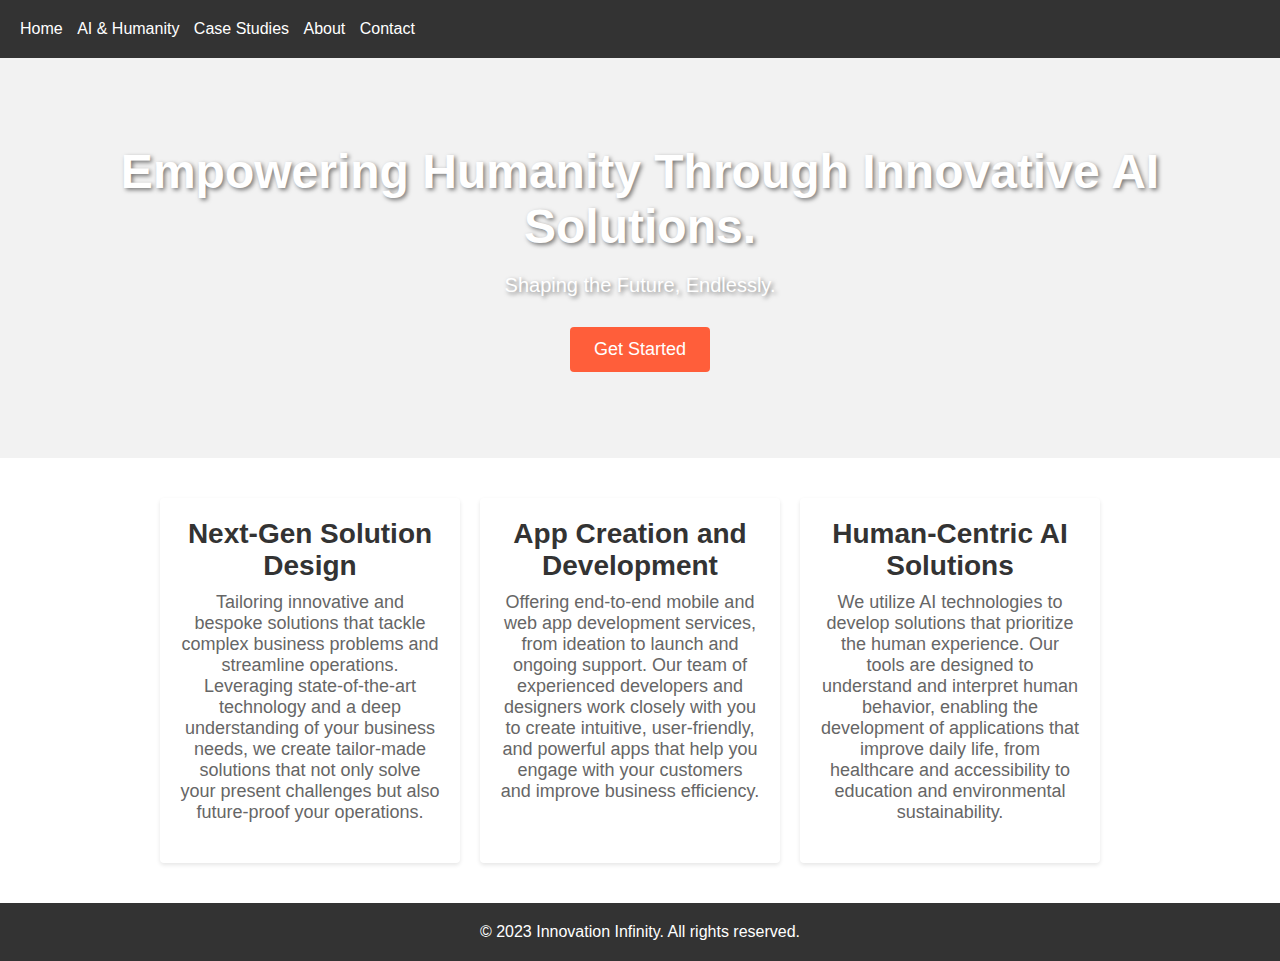
==== index.html @ aafd0da5 "Add files via upload" ====
<!DOCTYPE html>
<html>
<head>
  <title>MyItinerary.io/</title>
  <!-- Include CSS stylesheets and JavaScript files -->
  <link rel="stylesheet" href="styles.css">
  <script src="app.js"></script>
</head>
<body>
    <header>
      <nav>
        <ul>
          <li><a href="index.html">Home</a></li>
          <li><a href="ai-humanity.html">AI & Humanity</a></li>
          <li><a href="case-studies.html">Case Studies</a></li>
          <li><a href="about.html">About</a></li>
          <li><a href="contact.html">Contact</a></li>
        </ul>
      </nav>
    </header>

    <section id="hero">
      <div class="hero-content">
        <h1>Empowering Humanity Through Innovative AI Solutions.</h1>
        <p>Shaping the Future, Endlessly.</p>
        <a href="#" class="btn">Get Started</a>
      </div>
    </section>

    <section id="features">
      <div class="feature">
        <h2>Next-Gen Solution Design</h2>
        <p>Tailoring innovative and bespoke solutions that tackle complex business problems and streamline operations. Leveraging state-of-the-art technology and a deep understanding of your business needs, we create tailor-made solutions that not only solve your present challenges but also future-proof your operations.</p>
      </div>
      <div class="feature">
        <h2>App Creation and Development</h2>
        <p>Offering end-to-end mobile and web app development services, from ideation to launch and ongoing support. Our team of experienced developers and designers work closely with you to create intuitive, user-friendly, and powerful apps that help you engage with your customers and improve business efficiency.</p>
      </div>
      <div class="feature">
        <h2>Human-Centric AI Solutions</h2>
        <p>We utilize AI technologies to develop solutions that prioritize the human experience. Our tools are designed to understand and interpret human behavior, enabling the development of applications that improve daily life, from healthcare and accessibility to education and environmental sustainability.</p>
      </div>
    </section>

    <footer>
      <p>&copy; 2023 Innovation Infinity. All rights reserved.</p>
    </footer>
</body>
</html>
---- styles.css ----
* {
  margin: 0;
  padding: 0;
  box-sizing: border-box;
}

body {
  font-family: 'Arial', sans-serif;
  background-color: #f2f2f2;
}

header {
  background-color: #333;
  color: #fff;
  padding: 20px;
}

nav ul {
  list-style: none;
}

nav ul li {
  display: inline;
  margin-right: 10px;
}

nav ul li a {
  color: #fff;
  text-decoration: none;
}

section#hero {
  background-image: url('hero-background.jpg');
  background-size: cover;
  background-position: center;
  height: 400px;
  display: flex;
  align-items: center;
  justify-content: center;
}

.hero-content {
  text-align: center;
}

.hero-content h1 {
  font-size: 48px;
  color: #fff;
  margin-bottom: 20px;
  text-shadow: 2px 2px 4px rgba(0, 0, 0, 0.5);
}

.hero-content p {
  font-size: 20px;
  color: #fff;
  margin-bottom: 30px;
  text-shadow: 2px 2px 4px rgba(0, 0, 0, 0.5);
}

.hero-content .btn {
  display: inline-block;
  padding: 12px 24px;
  background-color: #ff5e3a;
  color: #fff;
  text-decoration: none;
  font-size: 18px;
  border-radius: 4px;
  transition: background-color 0.3s ease;
}

.hero-content .btn:hover {
  background-color: #ff785b;
}

section#features {
  padding: 40px;
  background-color: #fff;
  display: flex;
  justify-content: center;
}

.feature {
  width: 300px;
  text-align: center;
  margin-right: 20px;
  padding: 20px;
  background-color: #fff;
  border-radius: 4px;
  box-shadow: 0 2px 4px rgba(0, 0, 0, 0.1);
  transition: transform 0.3s ease;
}

.feature:hover {
  transform: translateY(-10px);
}

.feature h2 {
  font-size: 28px;
  margin-bottom: 10px;
  color: #333;
}

.feature p {
  font-size: 18px;
  color: #666;
  margin-bottom: 20px;
}

footer {
  background-color: #333;
  color: #fff;
  padding: 20px;
  text-align: center;
}
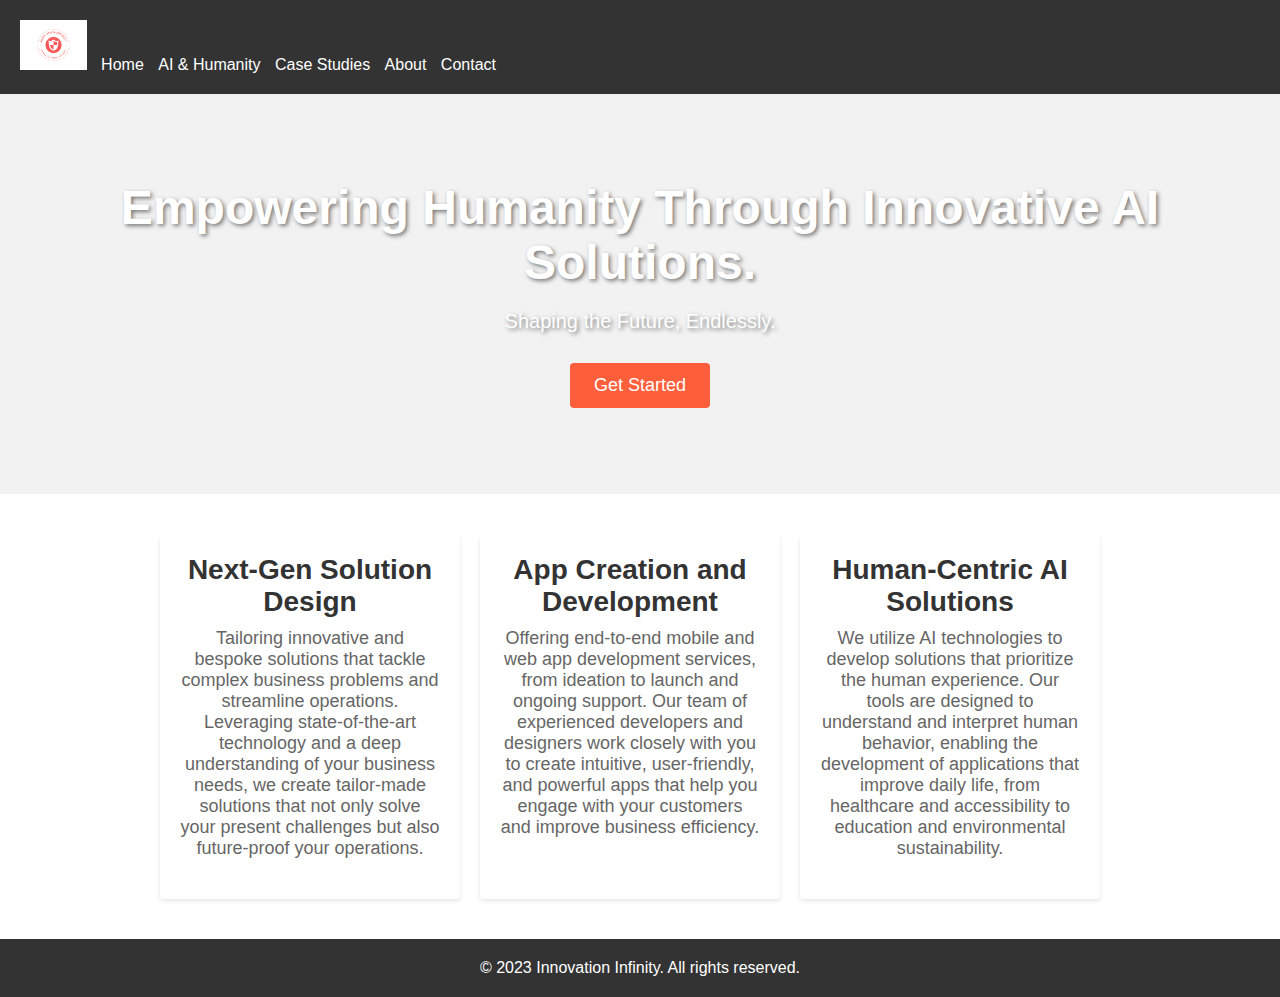
==== commit 31ff4f7e: "Add files via upload" ====
--- a/index.html
+++ b/index.html
@@ -5,19 +5,24 @@
   <!-- Include CSS stylesheets and JavaScript files -->
   <link rel="stylesheet" href="styles.css">
   <script src="app.js"></script>
+  <meta name="google-signin-client_id" content="YOUR_CLIENT_ID.apps.googleusercontent.com">
 </head>
 <body>
     <header>
       <nav>
         <ul>
+          <li><img src="innovation-infinity-logo.png" alt="Company Logo" style="height:50px;"></li>
           <li><a href="index.html">Home</a></li>
           <li><a href="ai-humanity.html">AI & Humanity</a></li>
           <li><a href="case-studies.html">Case Studies</a></li>
           <li><a href="about.html">About</a></li>
           <li><a href="contact.html">Contact</a></li>
-        </ul>
+            <li style="float:right;">
+                    <div class="g-signin2" data-onsuccess="onSignIn"></div>
+            </li></ul>
       </nav>
     </header>
+    <script src="https://apis.google.com/js/platform.js" async defer></script>
 
     <section id="hero">
       <div class="hero-content">
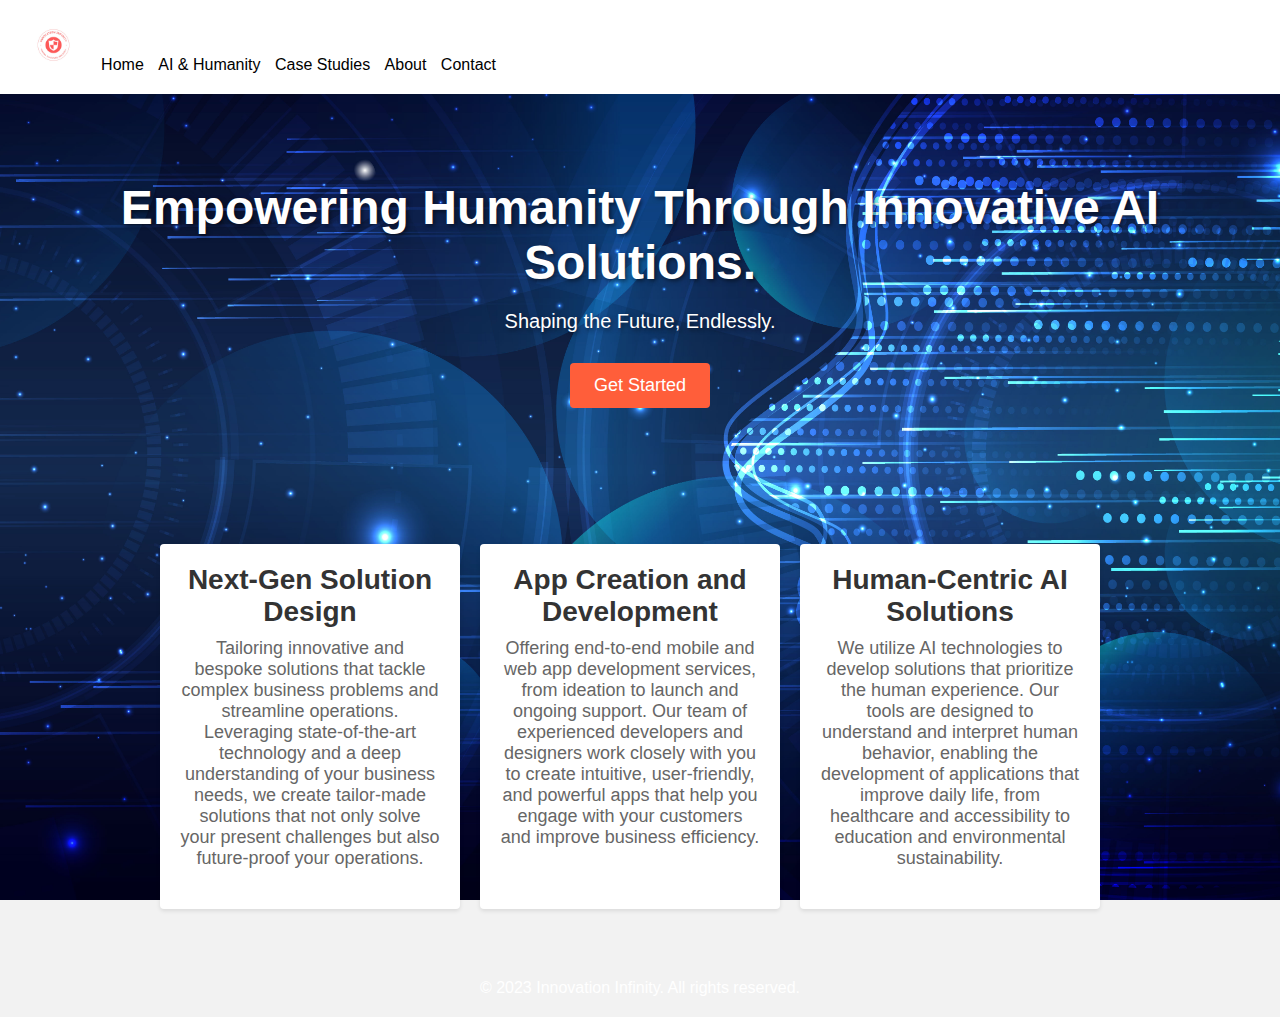
==== commit ded9a94f: "Add files via upload" ====
--- a/index.html
+++ b/index.html
@@ -1,54 +1,95 @@
-<!DOCTYPE html>
-<html>
-<head>
-  <title>MyItinerary.io/</title>
-  <!-- Include CSS stylesheets and JavaScript files -->
-  <link rel="stylesheet" href="styles.css">
-  <script src="app.js"></script>
-  <meta name="google-signin-client_id" content="YOUR_CLIENT_ID.apps.googleusercontent.com">
-</head>
-<body>
-    <header>
-      <nav>
-        <ul>
-          <li><img src="innovation-infinity-logo.png" alt="Company Logo" style="height:50px;"></li>
-          <li><a href="index.html">Home</a></li>
-          <li><a href="ai-humanity.html">AI & Humanity</a></li>
-          <li><a href="case-studies.html">Case Studies</a></li>
-          <li><a href="about.html">About</a></li>
-          <li><a href="contact.html">Contact</a></li>
-            <li style="float:right;">
-                    <div class="g-signin2" data-onsuccess="onSignIn"></div>
-            </li></ul>
-      </nav>
-    </header>
-    <script src="https://apis.google.com/js/platform.js" async defer></script>
-
-    <section id="hero">
-      <div class="hero-content">
-        <h1>Empowering Humanity Through Innovative AI Solutions.</h1>
-        <p>Shaping the Future, Endlessly.</p>
-        <a href="#" class="btn">Get Started</a>
-      </div>
-    </section>
-
-    <section id="features">
-      <div class="feature">
-        <h2>Next-Gen Solution Design</h2>
-        <p>Tailoring innovative and bespoke solutions that tackle complex business problems and streamline operations. Leveraging state-of-the-art technology and a deep understanding of your business needs, we create tailor-made solutions that not only solve your present challenges but also future-proof your operations.</p>
-      </div>
-      <div class="feature">
-        <h2>App Creation and Development</h2>
-        <p>Offering end-to-end mobile and web app development services, from ideation to launch and ongoing support. Our team of experienced developers and designers work closely with you to create intuitive, user-friendly, and powerful apps that help you engage with your customers and improve business efficiency.</p>
-      </div>
-      <div class="feature">
-        <h2>Human-Centric AI Solutions</h2>
-        <p>We utilize AI technologies to develop solutions that prioritize the human experience. Our tools are designed to understand and interpret human behavior, enabling the development of applications that improve daily life, from healthcare and accessibility to education and environmental sustainability.</p>
-      </div>
-    </section>
-
-    <footer>
-      <p>&copy; 2023 Innovation Infinity. All rights reserved.</p>
-    </footer>
-</body>
-</html>+<!DOCTYPE html>
+<html>
+<head>
+  <title>MyItinerary.io</title>
+  <!-- Include CSS stylesheets and JavaScript files -->
+  <link rel="stylesheet" href="styles.css">
+  <script src="app.js"></script>
+  <meta name="google-signin-client_id" content="YOUR_CLIENT_ID.apps.googleusercontent.com">
+  <style>
+    /* CSS for header and footer background images */
+    header {
+      background-image: url("header-background.jpg");
+      background-size: cover;
+      background-position: center;
+    }
+
+    header nav ul li a {
+      color: black; /* Set the font color to black */
+    }
+
+    body {
+      background-image: url("context-background.jpg");
+      background-size: cover;
+      background-position: center;
+      background-attachment: fixed;
+      color: white;
+      margin: 0;
+    }
+
+    section#features {
+      background-image: url("context-background.jpg");
+      background-size: cover;
+      background-position: center;
+      background-attachment: fixed;
+      padding: 50px 0;
+    }
+
+    footer {
+      padding: 20px;
+      text-align: center;
+      background-image: url("context-background.jpg");
+      background-size: cover;
+      background-position: center;
+      background-attachment: fixed;
+      color: white;
+    }
+  </style>
+</head>
+<body>
+    <header>
+      <nav>
+        <ul>
+          <li><img src="logo.jpeg" alt="Company Logo" style="height:50px;"></li>
+          <li><a href="index.html">Home</a></li>
+          <li><a href="ai-humanity.html">AI & Humanity</a></li>
+          <li><a href="case-studies.html">Case Studies</a></li>
+          <li><a href="about.html">About</a></li>
+          <li><a href="contact.html">Contact</a></li>
+          <li style="float:right;">
+            <div class="g-signin2" data-onsuccess="onSignIn"></div>
+          </li>
+        </ul>
+      </nav>
+    </header>
+    <script src="https://apis.google.com/js/platform.js" async defer></script>
+
+    <section id="hero">
+      <div class="hero-content">
+        <h1>Empowering Humanity Through Innovative AI Solutions.</h1>
+        <p>Shaping the Future, Endlessly.</p>
+        <a href="#" class="btn">Get Started</a>
+      </div>
+    </section>
+
+    <section id="features">
+      <div class="feature">
+        <h2>Next-Gen Solution Design</h2>
+        <p>Tailoring innovative and bespoke solutions that tackle complex business problems and streamline operations. Leveraging state-of-the-art technology and a deep understanding of your business needs, we create tailor-made solutions that not only solve your present challenges but also future-proof your operations.</p>
+      </div>
+      <div class="feature">
+        <h2>App Creation and Development</h2>
+        <p>Offering end-to-end mobile and web app development services, from ideation to launch and ongoing support. Our team of experienced developers and designers work closely with you to create intuitive, user-friendly, and powerful apps that help you engage with your customers and improve business efficiency.</p>
+      </div>
+      <div class="feature">
+        <h2>Human-Centric AI Solutions</h2>
+        <p>We utilize AI technologies to develop solutions that prioritize the human experience. Our tools are designed to understand and interpret human behavior, enabling the development of applications that improve daily life, from healthcare and accessibility to education and environmental sustainability.</p>
+      </div>
+    </section>
+
+    <footer>
+      <p>&copy; 2023 Innovation Infinity. All rights reserved.</p>
+    </footer>
+    
+</body>
+</html>
--- a/styles.css
+++ b/styles.css
@@ -1,114 +1,114 @@
-* {
-  margin: 0;
-  padding: 0;
-  box-sizing: border-box;
-}
-
-body {
-  font-family: 'Arial', sans-serif;
-  background-color: #f2f2f2;
-}
-
-header {
-  background-color: #333;
-  color: #fff;
-  padding: 20px;
-}
-
-nav ul {
-  list-style: none;
-}
-
-nav ul li {
-  display: inline;
-  margin-right: 10px;
-}
-
-nav ul li a {
-  color: #fff;
-  text-decoration: none;
-}
-
-section#hero {
-  background-image: url('hero-background.jpg');
-  background-size: cover;
-  background-position: center;
-  height: 400px;
-  display: flex;
-  align-items: center;
-  justify-content: center;
-}
-
-.hero-content {
-  text-align: center;
-}
-
-.hero-content h1 {
-  font-size: 48px;
-  color: #fff;
-  margin-bottom: 20px;
-  text-shadow: 2px 2px 4px rgba(0, 0, 0, 0.5);
-}
-
-.hero-content p {
-  font-size: 20px;
-  color: #fff;
-  margin-bottom: 30px;
-  text-shadow: 2px 2px 4px rgba(0, 0, 0, 0.5);
-}
-
-.hero-content .btn {
-  display: inline-block;
-  padding: 12px 24px;
-  background-color: #ff5e3a;
-  color: #fff;
-  text-decoration: none;
-  font-size: 18px;
-  border-radius: 4px;
-  transition: background-color 0.3s ease;
-}
-
-.hero-content .btn:hover {
-  background-color: #ff785b;
-}
-
-section#features {
-  padding: 40px;
-  background-color: #fff;
-  display: flex;
-  justify-content: center;
-}
-
-.feature {
-  width: 300px;
-  text-align: center;
-  margin-right: 20px;
-  padding: 20px;
-  background-color: #fff;
-  border-radius: 4px;
-  box-shadow: 0 2px 4px rgba(0, 0, 0, 0.1);
-  transition: transform 0.3s ease;
-}
-
-.feature:hover {
-  transform: translateY(-10px);
-}
-
-.feature h2 {
-  font-size: 28px;
-  margin-bottom: 10px;
-  color: #333;
-}
-
-.feature p {
-  font-size: 18px;
-  color: #666;
-  margin-bottom: 20px;
-}
-
-footer {
-  background-color: #333;
-  color: #fff;
-  padding: 20px;
-  text-align: center;
-}+* {
+  margin: 0;
+  padding: 0;
+  box-sizing: border-box;
+}
+
+body {
+  font-family: 'Arial', sans-serif;
+  background-color: #f2f2f2;
+}
+
+header {
+  background-color: #333;
+  color: #fff;
+  padding: 20px;
+}
+
+nav ul {
+  list-style: none;
+}
+
+nav ul li {
+  display: inline;
+  margin-right: 10px;
+}
+
+nav ul li a {
+  color: #fff;
+  text-decoration: none;
+}
+
+section#hero {
+  background-image: url('hero-background.jpg');
+  background-size: cover;
+  background-position: center;
+  height: 400px;
+  display: flex;
+  align-items: center;
+  justify-content: center;
+}
+
+.hero-content {
+  text-align: center;
+}
+
+.hero-content h1 {
+  font-size: 48px;
+  color: #fff;
+  margin-bottom: 20px;
+  text-shadow: 2px 2px 4px rgba(0, 0, 0, 0.5);
+}
+
+.hero-content p {
+  font-size: 20px;
+  color: #fff;
+  margin-bottom: 30px;
+  text-shadow: 2px 2px 4px rgba(0, 0, 0, 0.5);
+}
+
+.hero-content .btn {
+  display: inline-block;
+  padding: 12px 24px;
+  background-color: #ff5e3a;
+  color: #fff;
+  text-decoration: none;
+  font-size: 18px;
+  border-radius: 4px;
+  transition: background-color 0.3s ease;
+}
+
+.hero-content .btn:hover {
+  background-color: #ff785b;
+}
+
+section#features {
+  padding: 40px;
+  background-color: #fff;
+  display: flex;
+  justify-content: center;
+}
+
+.feature {
+  width: 300px;
+  text-align: center;
+  margin-right: 20px;
+  padding: 20px;
+  background-color: #fff;
+  border-radius: 4px;
+  box-shadow: 0 2px 4px rgba(0, 0, 0, 0.1);
+  transition: transform 0.3s ease;
+}
+
+.feature:hover {
+  transform: translateY(-10px);
+}
+
+.feature h2 {
+  font-size: 28px;
+  margin-bottom: 10px;
+  color: #333;
+}
+
+.feature p {
+  font-size: 18px;
+  color: #666;
+  margin-bottom: 20px;
+}
+
+footer {
+  background-color: #333;
+  color: #fff;
+  padding: 20px;
+  text-align: center;
+}
